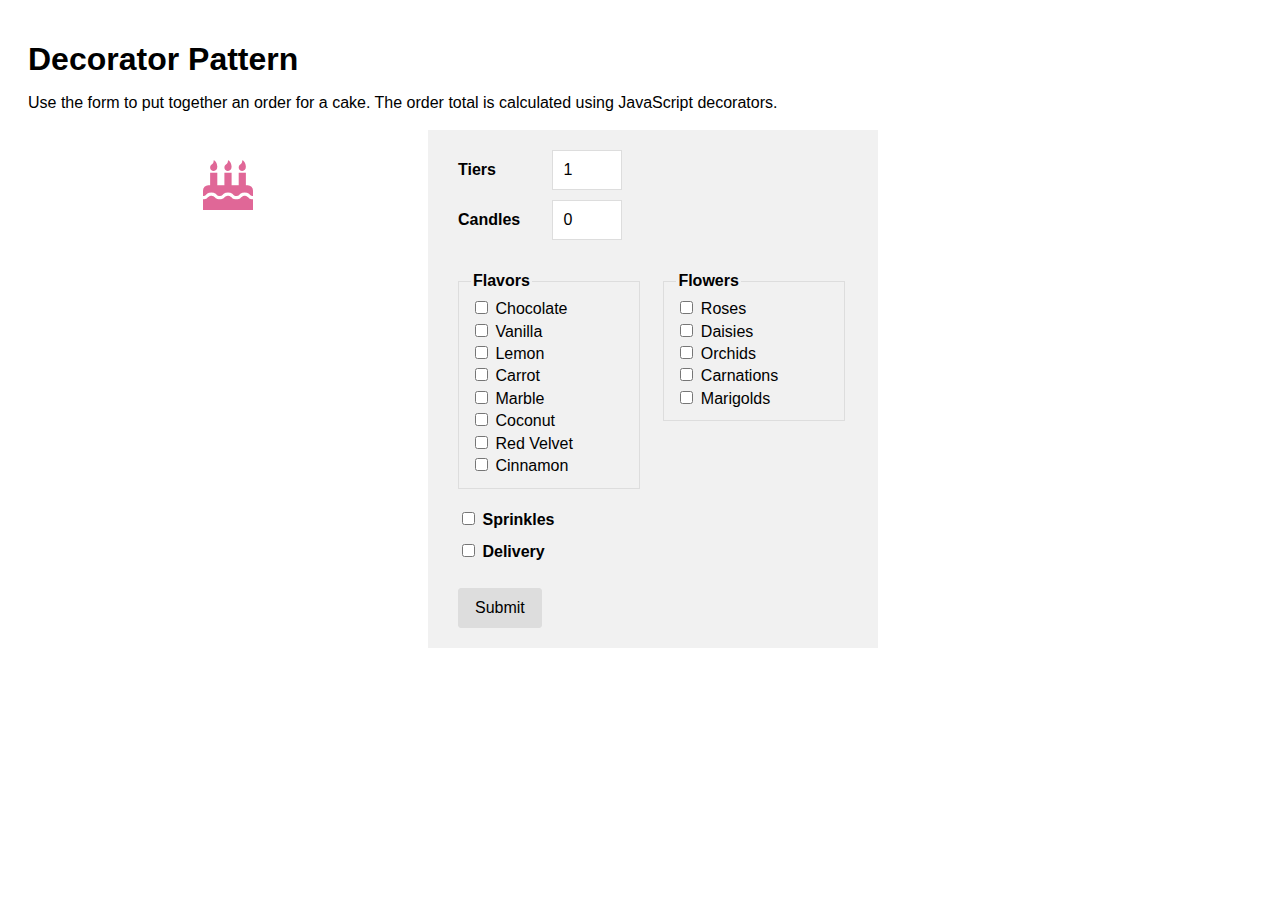
==== decorator-pattern/index.html @ a8510070 "Add Decorator Pattern example" ====
<html>
<head>
	<meta charset="UTF-8">
	<meta name="viewport" content="width=device-width, initial-scale=1.0">
	<meta http-equiv="X-UA-Compatible" content="ie=edge">
	<title>Decorator Pattern</title>
	<link rel="stylesheet" href="https://maxcdn.bootstrapcdn.com/font-awesome/4.7.0/css/font-awesome.min.css">
	<style>
		body {
			font-family: "Helvetica", Arial, sans-serif;
			line-height: 1.4em;
			padding: 40px 20px;
		}
		a {
			color: #333;
			text-decoration: none;
		}
		a:hover {
			color: #000;
			text-decoration: none;
		}
		.fa {
			color: #e06797;
			display: block;
			font-size: 50px;
			line-height: 70px;
			margin: 20px auto;
			text-align: center;
		}
		#box {
			-webkit-box-sizing: border-box;
			-moz-box-sizing: border-box;
			box-sizing: border-box;
			float: left;
			width: 400px;
		}
		table {
			border-collapse: collapse;
			display: block;
		}
		table tr {
			width: 100%;
		}
		table th,
		table td {
			border-top: 1px solid #ddd;
			padding: 5px 10px;
			text-align: left;
		}
		form {
			background: #f1f1f1;
			-webkit-box-sizing: border-box;
			-moz-box-sizing: border-box;
			box-sizing: border-box;
			float: left;
			margin-bottom: 50px;
			padding: 20px 30px;
			width: 450px;
		}
		form input,
		button {
			border: 1px solid #ddd;
			font-size: 16px;
			padding: 10px;
		}
		form input[type="submit"],
		button {
			background-color: #ddd;
			border-radius: 3px;
			margin-top: 15px;
			padding: 10px 16px;
			-webkit-appearance: none;
		}
		form label,
		form fieldset legend {
			font-weight: bold;
		}
		form fieldset input {
			clear: left;
		}
		form fieldset label {
			font-weight: normal;
		}
		form fieldset label:after {
			clear: both;
			content: "";
			display: table;
		}
		form fieldset {
			border: 1px solid #ddd;
			float: left;
			margin: 20px 0;
			width: 40%;
		}
		form fieldset + fieldset {
			clear: right;
			margin-left: 6%;
		}
		form >div {
			clear: left;
			margin-bottom: 10px;
		}
		form .number-field label {
			display: inline-block;
			margin-right: 10px;
			width: 80px;
		}
		form .number-field input {
			width: 70px;
		}
	</style>
</head>
<body>
	<h1>Decorator Pattern</h1>
	<p>Use the form to put together an order for a cake. The order total is calculated using JavaScript decorators.</p>

	<div id="box">
		<i class="fa fa-birthday-cake"></i>
		<table id="charges"></table>
	</div>

	<form action="">
		<div class="number-field">
			<label for="tiers">Tiers</label>
			<input type="text" name="tiers" value="1">
		</div>
		<div class="number-field">
			<label for="candles">Candles</label>
			<input type="text" name="candles" value="0">
		</div>
		<fieldset name="flavors">
			<legend>Flavors</legend>
			<input type="checkbox" name="chocolate" value="10">
			<label for="chocolate">Chocolate</label>
			<input type="checkbox" name="vanilla" value="7">
			<label for="vanilla">Vanilla</label>
			<input type="checkbox" name="lemon" value="11">
			<label for="lemon">Lemon</label>
			<input type="checkbox" name="carrot" value="8">
			<label for="carrot">Carrot</label>
			<input type="checkbox" name="marble" value="12">
			<label for="marble">Marble</label>
			<input type="checkbox" name="coconut" value="15">
			<label for="coconut">Coconut</label>
			<input type="checkbox" name="redvelvet" value="14">
			<label for="redvelvet">Red Velvet</label>
			<input type="checkbox" name="cinnamon" value="10">
			<label for="cinnamon">Cinnamon</label>
			</div>
		</fieldset>
		<fieldset name="flowers">
			<legend>Flowers</legend>
			<div>
				<input type="checkbox" name="roses" value="25">
				<label for="roses">Roses</label>
			</div>
			<div>
				<input type="checkbox" name="daisies" value="15">
				<label for="daisies">Daisies</label>
			</div>
			<div>
				<input type="checkbox" name="orchids" value="20">
				<label for="orchids">Orchids</label>
			</div>
			<div>
				<input type="checkbox" name="carnations" value="14">
				<label for="carnations">Carnations</label>
			</div>
			<div>
				<input type="checkbox" name="marigolds" value="16">
				<label for="marigolds">Marigolds</label>
			</div>
		</fieldset>
		<div>
			<input type="checkbox" name="sprinkles" value="Sprinkles">
			<label for="sprinkles">Sprinkles</label>
		</div>
		<div>
			<input type="checkbox" name="delivery" value="Delivery">
			<label for="delivery">Delivery</label>
		</div>
		<input type="hidden" name="tax" value="0.8">
		<input type="submit" value="Submit">
	</form>

	<script src="decorator-pattern.js" type="text/javascript"></script>
</body>
</html>
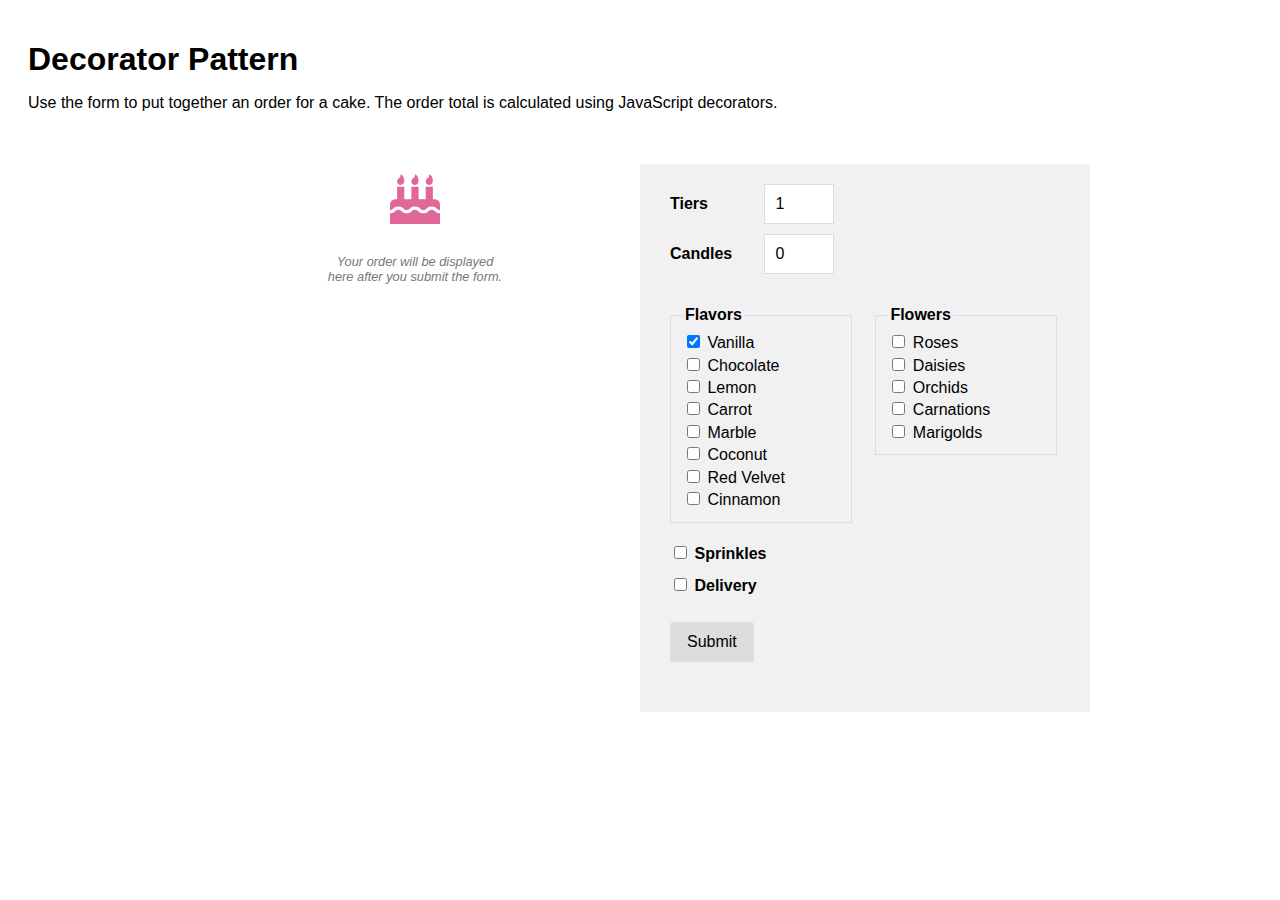
==== commit e5b1b2ea: "Decorator pattern refactoring & improvements" ====
--- a/decorator-pattern/index.html
+++ b/decorator-pattern/index.html
@@ -11,51 +11,94 @@
 			line-height: 1.4em;
 			padding: 40px 20px;
 		}
-		a {
-			color: #333;
-			text-decoration: none;
-		}
-		a:hover {
-			color: #000;
-			text-decoration: none;
-		}
 		.fa {
 			color: #e06797;
 			display: block;
 			font-size: 50px;
 			line-height: 70px;
-			margin: 20px auto;
+			margin: 0 auto 10px;
 			text-align: center;
 		}
-		#box {
+		.wrap {
+			margin: 50px auto;
+			max-width: 900px;
+		}
+		.wrap:after {
+			content: "";
+			clear: both;
+			display: table;
+		}
+		#charges {
 			-webkit-box-sizing: border-box;
 			-moz-box-sizing: border-box;
 			box-sizing: border-box;
 			float: left;
-			width: 400px;
+			padding: 0 40px;
+			width: 50%;
 		}
 		table {
 			border-collapse: collapse;
-			display: block;
-		}
-		table tr {
 			width: 100%;
 		}
 		table th,
 		table td {
+			padding: 10px 10px 8px;
+		}
+		table thead th {
+			text-align: center;
+		}
+		table thead th h2 {
+			font-weight: normal;
+			margin: 0 0 .5em;
+		}
+		table tbody th {
+			text-align: left;
+			width: 200px;
+		}
+		table tbody span {
+			color: #777;
+			display: block;
+			font-size: .7em;
+			font-weight: normal;
+		}
+		table td {
+			text-align: right;
+			vertical-align: top;
+		}
+		table td em {
+			color: #777;
+			display: block;
+			font-size: .8em;
+			margin: 0 auto;
+			max-width: 50%;
+			text-align: center;
+		}
+		table tr + tr th,
+		table tr + tr td {
 			border-top: 1px solid #ddd;
-			padding: 5px 10px;
-			text-align: left;
+		}
+		table tr.first th {
+			background-color: #f1f1f1;
+			color: #333;
+			font-size: .7em;
+			padding: 8px 10px 6px;
+			text-transform: uppercase;
+		}
+		table tr.first th + th {
+			text-align: right;
+		}
+		table tr.last th,
+		table tr.last td {
+			background-color: #f1f1f1;
 		}
 		form {
-			background: #f1f1f1;
+			background-color: #f1f1f1;
 			-webkit-box-sizing: border-box;
 			-moz-box-sizing: border-box;
 			box-sizing: border-box;
 			float: left;
-			margin-bottom: 50px;
-			padding: 20px 30px;
-			width: 450px;
+			padding: 20px 30px 50px;
+			width: 50%;
 		}
 		form input,
 		button {
@@ -114,74 +157,81 @@
 	<h1>Decorator Pattern</h1>
 	<p>Use the form to put together an order for a cake. The order total is calculated using JavaScript decorators.</p>
 
-	<div id="box">
-		<i class="fa fa-birthday-cake"></i>
-		<table id="charges"></table>
+	<div class="wrap">
+		<div id="charges">
+			<i class="fa fa-birthday-cake"></i>
+			<table>
+				<tbody>
+					<tr>
+						<td>
+							<em>Your order will be displayed here after you submit the form.</em>
+						</td>
+					</tr>
+				</tbody>
+			</table>
+		</div>
+		<form id="cakeForm" action="">
+			<div class="number-field">
+				<label for="tiers">Tiers</label>
+				<input type="text" name="tiers" value="1">
+			</div>
+			<div class="number-field">
+				<label for="candles">Candles</label>
+				<input type="text" name="candles" value="0">
+			</div>
+			<fieldset name="flavors">
+				<legend>Flavors</legend>
+				<input type="checkbox" name="vanilla" value="Vanilla" checked>
+				<label for="vanilla">Vanilla</label>
+				<input type="checkbox" name="chocolate" value="Chocolate">
+				<label for="chocolate">Chocolate</label>
+				<input type="checkbox" name="lemon" value="Lemon">
+				<label for="lemon">Lemon</label>
+				<input type="checkbox" name="carrot" value="Carrot">
+				<label for="carrot">Carrot</label>
+				<input type="checkbox" name="marble" value="Marble">
+				<label for="marble">Marble</label>
+				<input type="checkbox" name="coconut" value="Coconut">
+				<label for="coconut">Coconut</label>
+				<input type="checkbox" name="redvelvet" value="Red Velvet">
+				<label for="redvelvet">Red Velvet</label>
+				<input type="checkbox" name="cinnamon" value="Cinnamon">
+				<label for="cinnamon">Cinnamon</label>
+			</fieldset>
+			<fieldset name="flowers">
+				<legend>Flowers</legend>
+				<div>
+					<input type="checkbox" name="roses" value="Roses">
+					<label for="roses">Roses</label>
+				</div>
+				<div>
+					<input type="checkbox" name="daisies" value="Daisies">
+					<label for="daisies">Daisies</label>
+				</div>
+				<div>
+					<input type="checkbox" name="orchids" value="Orchids">
+					<label for="orchids">Orchids</label>
+				</div>
+				<div>
+					<input type="checkbox" name="carnations" value="Carnations">
+					<label for="carnations">Carnations</label>
+				</div>
+				<div>
+					<input type="checkbox" name="marigolds" value="Marigolds">
+					<label for="marigolds">Marigolds</label>
+				</div>
+			</fieldset>
+			<div>
+				<input type="checkbox" name="sprinkles" value="Sprinkles">
+				<label for="sprinkles">Sprinkles</label>
+			</div>
+			<div>
+				<input type="checkbox" name="delivery" value="Delivery">
+				<label for="delivery">Delivery</label>
+			</div>
+			<input type="submit" value="Submit">
+		</form>
 	</div>
-
-	<form action="">
-		<div class="number-field">
-			<label for="tiers">Tiers</label>
-			<input type="text" name="tiers" value="1">
-		</div>
-		<div class="number-field">
-			<label for="candles">Candles</label>
-			<input type="text" name="candles" value="0">
-		</div>
-		<fieldset name="flavors">
-			<legend>Flavors</legend>
-			<input type="checkbox" name="chocolate" value="10">
-			<label for="chocolate">Chocolate</label>
-			<input type="checkbox" name="vanilla" value="7">
-			<label for="vanilla">Vanilla</label>
-			<input type="checkbox" name="lemon" value="11">
-			<label for="lemon">Lemon</label>
-			<input type="checkbox" name="carrot" value="8">
-			<label for="carrot">Carrot</label>
-			<input type="checkbox" name="marble" value="12">
-			<label for="marble">Marble</label>
-			<input type="checkbox" name="coconut" value="15">
-			<label for="coconut">Coconut</label>
-			<input type="checkbox" name="redvelvet" value="14">
-			<label for="redvelvet">Red Velvet</label>
-			<input type="checkbox" name="cinnamon" value="10">
-			<label for="cinnamon">Cinnamon</label>
-			</div>
-		</fieldset>
-		<fieldset name="flowers">
-			<legend>Flowers</legend>
-			<div>
-				<input type="checkbox" name="roses" value="25">
-				<label for="roses">Roses</label>
-			</div>
-			<div>
-				<input type="checkbox" name="daisies" value="15">
-				<label for="daisies">Daisies</label>
-			</div>
-			<div>
-				<input type="checkbox" name="orchids" value="20">
-				<label for="orchids">Orchids</label>
-			</div>
-			<div>
-				<input type="checkbox" name="carnations" value="14">
-				<label for="carnations">Carnations</label>
-			</div>
-			<div>
-				<input type="checkbox" name="marigolds" value="16">
-				<label for="marigolds">Marigolds</label>
-			</div>
-		</fieldset>
-		<div>
-			<input type="checkbox" name="sprinkles" value="Sprinkles">
-			<label for="sprinkles">Sprinkles</label>
-		</div>
-		<div>
-			<input type="checkbox" name="delivery" value="Delivery">
-			<label for="delivery">Delivery</label>
-		</div>
-		<input type="hidden" name="tax" value="0.8">
-		<input type="submit" value="Submit">
-	</form>
 
 	<script src="decorator-pattern.js" type="text/javascript"></script>
 </body>
